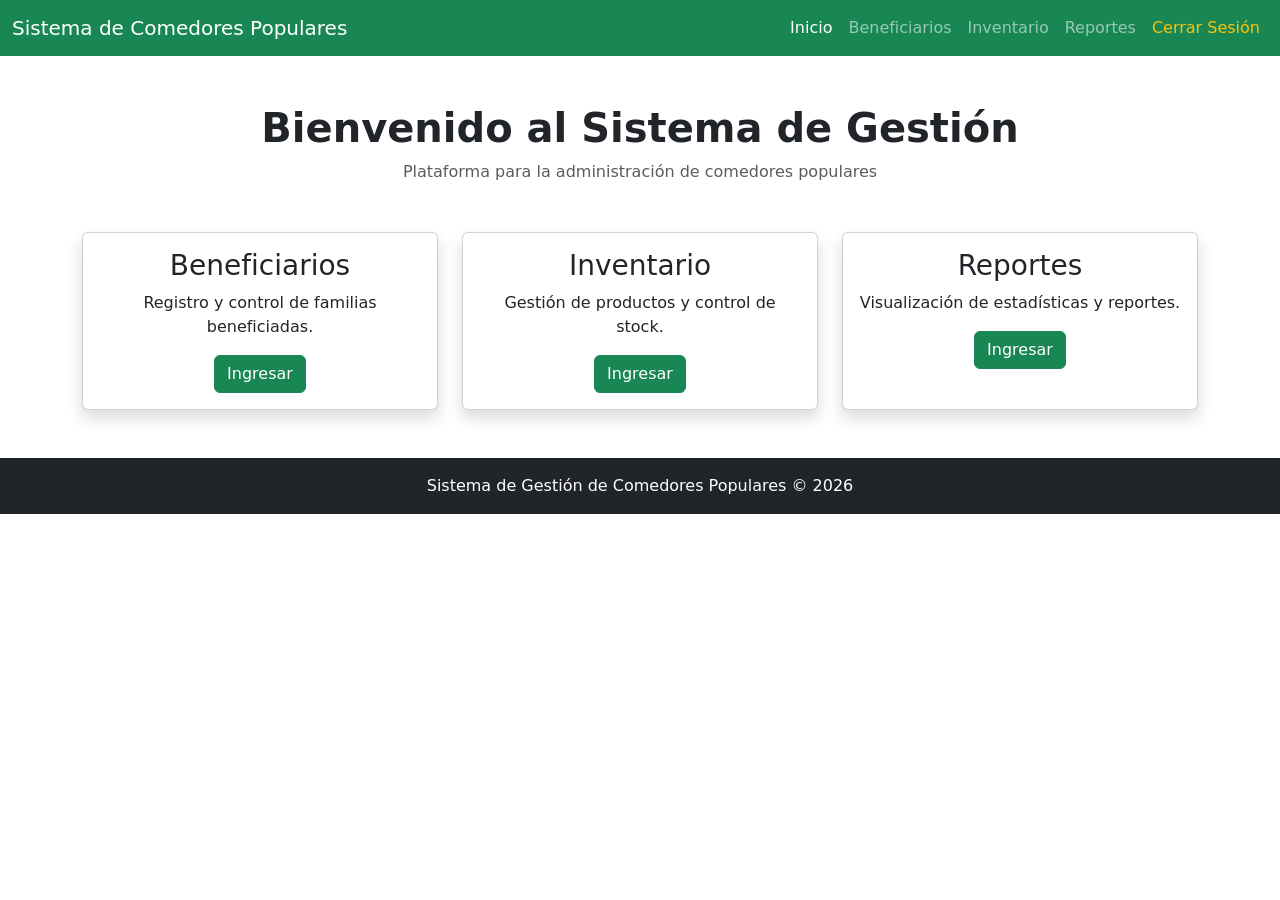
==== dashboard.html @ c35585ae "Arreglé los errores de mi codigo" ====
<!DOCTYPE html>
<html lang="es">
<head>
    <meta charset="UTF-8">
    <meta name="viewport" content="width=device-width, initial-scale=1.0">
    <title>Sistema de Gestión - Comedores Populares</title>

    <!-- BOOTSTRAP -->
    <link href="https://cdn.jsdelivr.net/npm/bootstrap@5.3.3/dist/css/bootstrap.min.css" rel="stylesheet">

    <!-- CSS PERSONALIZADO -->
    <link rel="stylesheet" href="styles.css">

</head>

<body>

    <!-- NAVBAR -->
    <nav class="navbar navbar-expand-lg navbar-dark bg-success">

        <div class="container-fluid">

            <a class="navbar-brand" href="dashboard.html">
                Sistema de Comedores Populares
            </a>

            <button class="navbar-toggler" type="button" data-bs-toggle="collapse" data-bs-target="#menu">
                <span class="navbar-toggler-icon"></span>
            </button>

            <div class="collapse navbar-collapse" id="menu">

                <ul class="navbar-nav ms-auto">

                    <li class="nav-item">
                        <a class="nav-link active" href="dashboard.html">
                            Inicio
                        </a>
                    </li>

                    <li class="nav-item">
                        <a class="nav-link" href="beneficiarios.html">
                            Beneficiarios
                        </a>
                    </li>

                    <li class="nav-item">
                        <a class="nav-link" href="inventario.html">
                            Inventario
                        </a>
                    </li>

                    <li class="nav-item">
                        <a class="nav-link" href="reportes.html">
                            Reportes
                        </a>
                    </li>

                    <li class="nav-item">
                        <a class="nav-link text-warning" href="login.html">
                            Cerrar Sesión
                        </a>
                    </li>

                </ul>

            </div>

        </div>

    </nav>

    <!-- CONTENIDO -->
    <div class="container mt-5">

        <div class="text-center mb-5">

            <h1 class="fw-bold">
                Bienvenido al Sistema de Gestión
            </h1>

            <p class="text-muted">
                Plataforma para la administración de comedores populares
            </p>

        </div>

        <!-- TARJETAS -->
        <div class="row g-4">

            <!-- BENEFICIARIOS -->
            <div class="col-md-4">

                <div class="card shadow h-100">

                    <div class="card-body text-center">

                        <h3 class="card-title">
                            Beneficiarios
                        </h3>

                        <p class="card-text">
                            Registro y control de familias beneficiadas.
                        </p>

                        <a href="beneficiarios.html" class="btn btn-success">
                            Ingresar
                        </a>

                    </div>

                </div>

            </div>

            <!-- INVENTARIO -->
            <div class="col-md-4">

                <div class="card shadow h-100">

                    <div class="card-body text-center">

                        <h3 class="card-title">
                            Inventario
                        </h3>

                        <p class="card-text">
                            Gestión de productos y control de stock.
                        </p>

                        <a href="inventario.html" class="btn btn-success">
                            Ingresar
                        </a>

                    </div>

                </div>

            </div>

            <!-- REPORTES -->
            <div class="col-md-4">

                <div class="card shadow h-100">

                    <div class="card-body text-center">

                        <h3 class="card-title">
                            Reportes
                        </h3>

                        <p class="card-text">
                            Visualización de estadísticas y reportes.
                        </p>

                        <a href="reportes.html" class="btn btn-success">
                            Ingresar
                        </a>

                    </div>

                </div>

            </div>

        </div>

    </div>

    <!-- FOOTER -->
    <footer class="bg-dark text-white text-center p-3 mt-5">

        Sistema de Gestión de Comedores Populares © 2026

    </footer>

    <!-- BOOTSTRAP JS -->
    <script src="https://cdn.jsdelivr.net/npm/bootstrap@5.3.3/dist/js/bootstrap.bundle.min.js"></script>

</body>
</html>
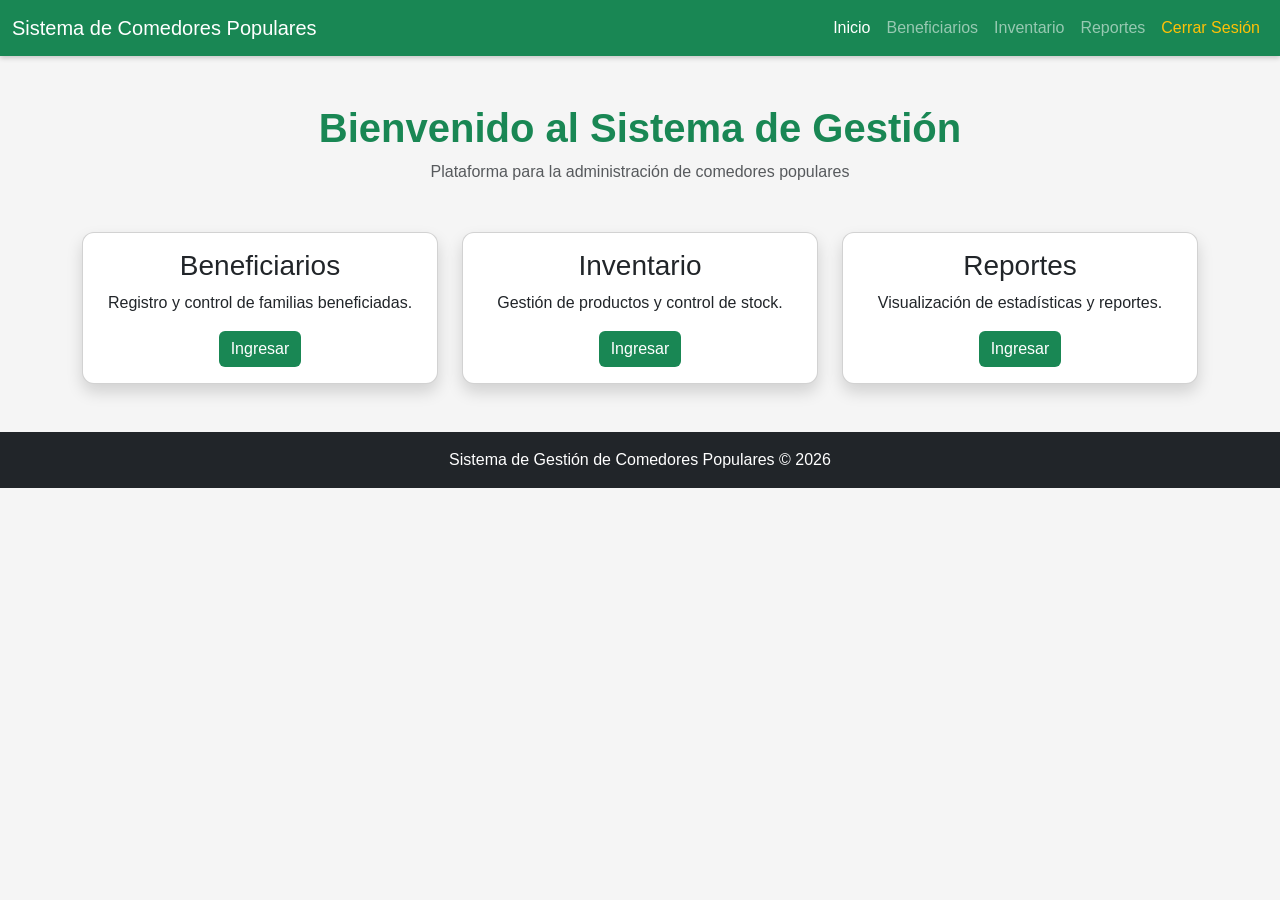
==== commit 5a00145d: "Agregué js a todos los ficheros" ====
--- a/dashboard.html
+++ b/dashboard.html
@@ -177,5 +177,7 @@
     <!-- BOOTSTRAP JS -->
     <script src="https://cdn.jsdelivr.net/npm/bootstrap@5.3.3/dist/js/bootstrap.bundle.min.js"></script>
 
+    <script src="script.js"></script>
+
 </body>
 </html>
--- a/styles.css
+++ b/styles.css
@@ -0,0 +1,52 @@
+/* BODY */
+body{
+    font-family: Arial, sans-serif;
+    background-color: #f5f5f5;
+}
+
+/* NAVBAR */
+.navbar{
+    box-shadow: 0px 2px 5px rgba(0,0,0,0.2);
+}
+
+/* TÍTULOS */
+h1{
+    color: #198754;
+}
+
+/* TARJETAS */
+.card{
+    border-radius: 12px;
+    transition: transform 0.3s;
+}
+
+.card:hover{
+    transform: scale(1.02);
+}
+
+/* BOTONES */
+.btn-success{
+    background-color: #198754;
+    border: none;
+}
+
+.btn-success:hover{
+    background-color: #157347;
+}
+
+/* TABLAS */
+.table{
+    background-color: white;
+}
+
+/* FOOTER */
+footer{
+    margin-top: 40px;
+}
+
+/* FORMULARIOS */
+.form-control:focus,
+.form-select:focus{
+    border-color: #198754;
+    box-shadow: 0 0 5px rgba(25,135,84,0.5);
+}
